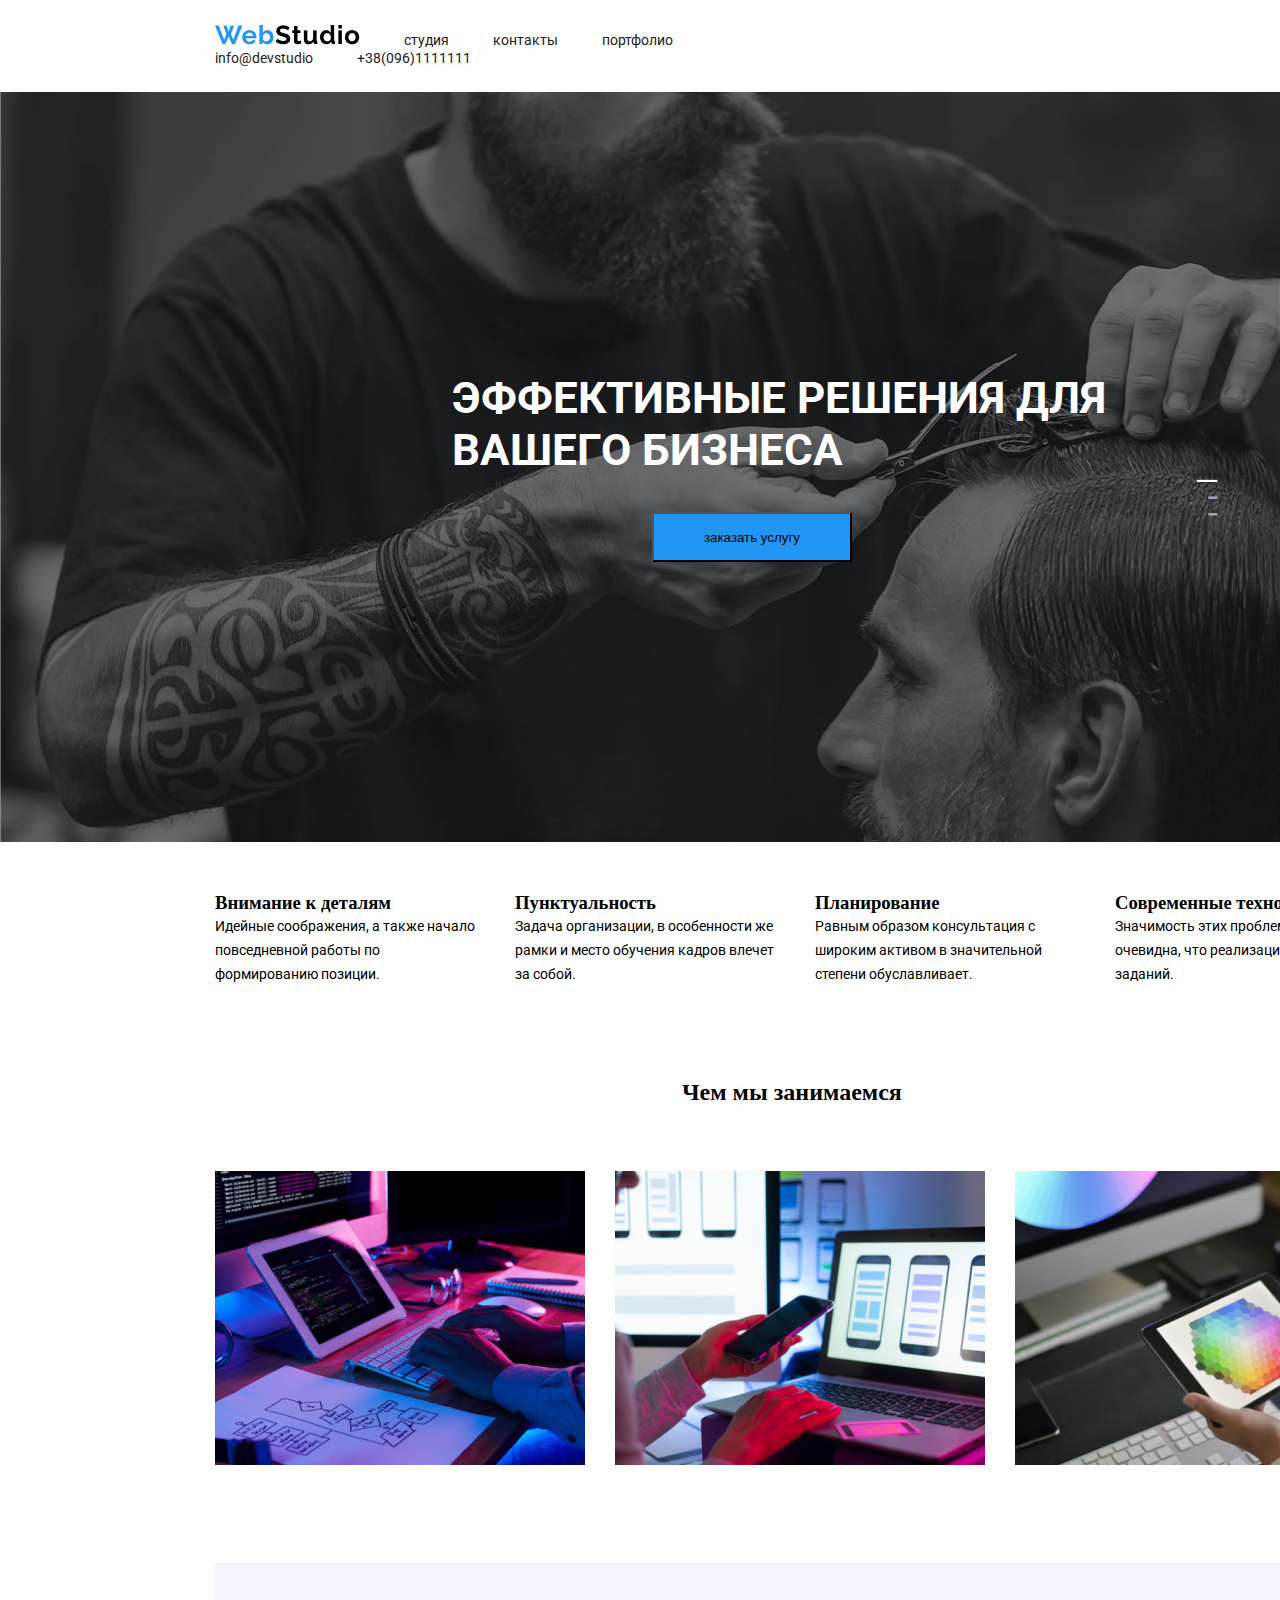
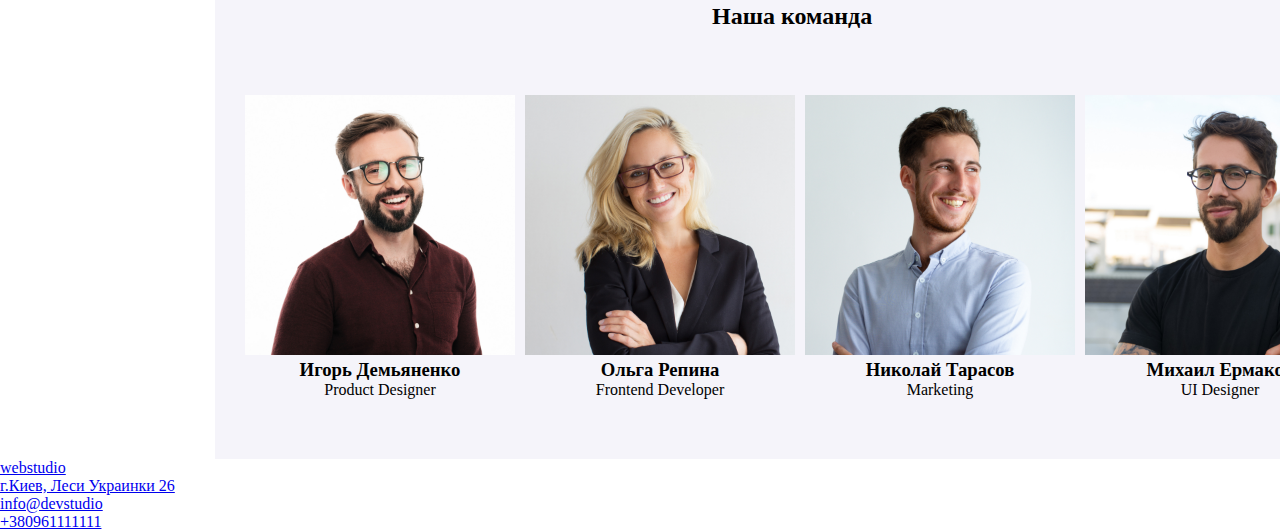
==== index.html @ cd509f90 "1" ====
<!DOCTYPE html>
<html lang="en">
<head>
    <meta charset="UTF-8">
    <meta http-equiv="X-UA-Compatible" content="IE=edge">
    <meta name="viewport" content="width=device-width, initial-scale=1.0">
    <link rel="preconnect" href="https://fonts.googleapis.com">
    <link rel="preconnect" href="https://fonts.gstatic.com" crossorigin>
    <link href="https://fonts.googleapis.com/css2?family=Roboto:wght@500&display=swap" rel="stylesheet">
    <link rel="stylesheet" href="./styles/css.css">
    <title>Homework</title>
</head>
<body>
    <header class="header">
        <nav class="navigation"></nav>
            <img class="logo" src="./images/WebStudio.png" alt="logo" width="145">
            
            <a href="#hero" class="navi-link">студия</a>
            <a href="#chem zanymaemsy" class="navi-link">контакты</a>
            <a href="#nasha comanda" class="navi-link">портфолио</a>
        </nav>
        <div class="contacts">
        <a href="mailto:info@devstudio" class="navi-link">info@devstudio</a>
        <a href="tel:+380961111111" class="navi-link">+38(096)1111111</a>
        </div>
    
    </header>
    <main>
        <section class="hero" id="hero">
            <div class="cont">
            <div class="hero-conteiner">
              <h1 class="title">ЭФфективные решения для вашего бизнеса</h1>
              <button type="button" class="button">заказать услугу</button>
            </div>
            </div>
        </section>
        <section section="osobennosti">
            <h2 title="osobennosti">    </h2>
         <div class="conteinerr">
                <ul class="list">
                    <li class="spis">
                        <h3 title="vnimanie">Внимание к деталям</h3>
                        <p class="text">Идейные соображения, а также начало повседневной работы по формированию позиции.</p>
                    </li>
                    <li>
                        <h3 title="vnimanie">Пунктуальность</h3>
                        <p class="text">Задача организации, в особенности же рамки и место обучения кадров влечет за собой.</p>
                    </li>
                    <li>
                        <h3 title="vnimanie">Планирование</h3>
                        <p class="text">Равным образом консультация с широким активом в значительной степени обуславливает.</p>
                    </li>
                    <li>
                        <h3 title="vnimanie">Современные технологии</h3>
                        <p class="text">Значимость этих проблем настолько очевидна, что реализация плановых заданий.</p>
                    </li>
                </ul>
         </div>
        </section>
        <section class="chem zanymaemsy" id="chem zanymaemsy">
            <div class="conteinerrr">
                <h2 class="zaglavie">Чем мы занимаемся</h2>
                <ul class="list">
                    <li class="spisfoto">
                
                        <img src="./images/1.png" alt="описние того что на фото" width="370" height="294">
                    </li>
                    <li class="spisfoto">
                
                        <img src="./images/2.png" alt="описние того что на фото" width="370" height="294">
                    </li>
                    <li class="spisfoto">
                
                        <img src="./images/3.png" alt="описние того что на фото" width="370" height="294">
                    </li>
                </ul>
            </div>
        </section>
        <section class="nasha comanda" id="nasha comanda">
          <div class="conteinerrrr">
               <div class="dopcon">
                    <h2 class="zaglavie">Наша команда</h2>
                    <ul class="list">
                        <li class="name">
                            <img src="./images/igor.jpg" alt="Лицо" width="270" height="260" />
                            <h3 class="fio">Игорь Демьяненко</h3>
                            <p class="fio">Product Designer</p>
                        </li>
                        <li class="name">
                            <img src="./images/ola.jpg" alt="Лицо" width="270" height="260" />
                            <h3 class="fio">Ольга Репина</h3>
                            <p class="fio">Frontend Developer</p>
                        </li>
                        <li class="name">
                            <img src="./images/nikolai.jpg" alt="Лицо" width="270" height="260" />
                            <h3 class="fio">Николай Тарасов</h3>
                            <p class="fio">Marketing</p>
                        </li>
                        <li class="name">
                            <img src="./images/mihail.jpg" alt="Лицо" width="270" height="260" />
                            <h3 class="fio">Михаил Ермаков</h3>
                            <p class="fio">UI Designer</p>
                        </li>
                    </ul>
               </div>
          </div>
        </section>
    </main>
        <footer class="footer">
           <a href="index.html">webstudio</a>
            <adress>
                <ul>
                    <li>
                        <a href="https://goo.gl/maps/3PV95evpAd6a5UV2A"target="_blank" rel="noopener nofollow">г.Киев, Леси Украинки 26</a>
                    </li>
                    <li>
                        <a href="mailto:info@devstudio">info@devstudio</a>
                    </li>
                    <li>
                        <a href="tel:+380961111111">+380961111111</a>
                    </li>
                </ul>
            </address>
           </footer>
        </footer>
</body>
</body>
</html>
---- styles/css.css ----
* {
    margin: 0;
    padding: 0;
}
.header {
    
    padding: 25px 215px 25px 215px;
    background-color: white;
}
.logo {
    padding: 10px 25px auto 25px;
    margin-right: 40px;
}
.hero{
    margin-bottom: 50px;
}
.navi-link{
    color: #212121;
    margin-right: 40px;
    text-decoration: none;
    font-size: 14px;
    font-family: 'Roboto', sans-serif;
}
.navi-link:hover {
    color: #2196F3;
}

.button {
    margin-left: 200px;
    position: center;
    width: 200px;
    height: 50px;
    left: 700px;
    top: 430px;
    background-color: #2196F3;
}
.cont {
    margin: auto;
}
.hero-conteiner {
    background-image: url(../images/Slider.png);
   
    padding: 280px 0 280px 452px;
    background-repeat: no-repeat;
    background-size:cover;
    
}

.title {
font-family: 'Roboto';
width: 696px;
height: 120px;
font-size: 44px;
color: #FFFFFF;
text-transform: uppercase;
margin-bottom: 20px;
}
 

.list{
    display: flex;
    list-style: none;
    margin-left:auto;
}
.conteinerr{
    width: 1170px;
    margin-left: 215px;
    margin-bottom: 90px;
}
.vnimanie{
        position: absolute;
        width: 270px;
        height: 16px;
        left: 215px;
        top: 774px;
    
        font-family: 'Roboto';
        font-style: normal;
        font-weight: 700;
        font-size: 14px;
        line-height: 16px;
        letter-spacing: 0.03em;
        text-transform: uppercase;
    
        color: #212121;
}
.text{
        margin-right: 30px;
        width: 270px;
        height: 75px;
        left: 215px;
        top: 800px;
    
        font-family: 'Roboto';
        font-style: normal;
        font-weight: 400;
        font-size: 14px;
        line-height: 24px;
    }

    .zaglavie{
        
        width: 376px;
        height: 42px;
        margin-bottom: 0px;
        padding: 0 397px 50px 397px;
        margin-left: 70px;
    }

    .conteinerrr{
        width: 1170px;
        
        margin-left: 215px;
        margin-bottom: 94px;
    }
    .spisfoto {
        margin-right: 30px;
    }
    .conteinerrrr {
        width: 1170px;
        margin-left: 215px;
        
        background-color: #F5F4FA; }

    .dopcon {
            padding: 40px 40px 60px 30px;
            
        }
   
 .name {
     margin-right: 10px;
     margin-left: 0px;
 }

    .fio {
        text-align: center;
    }
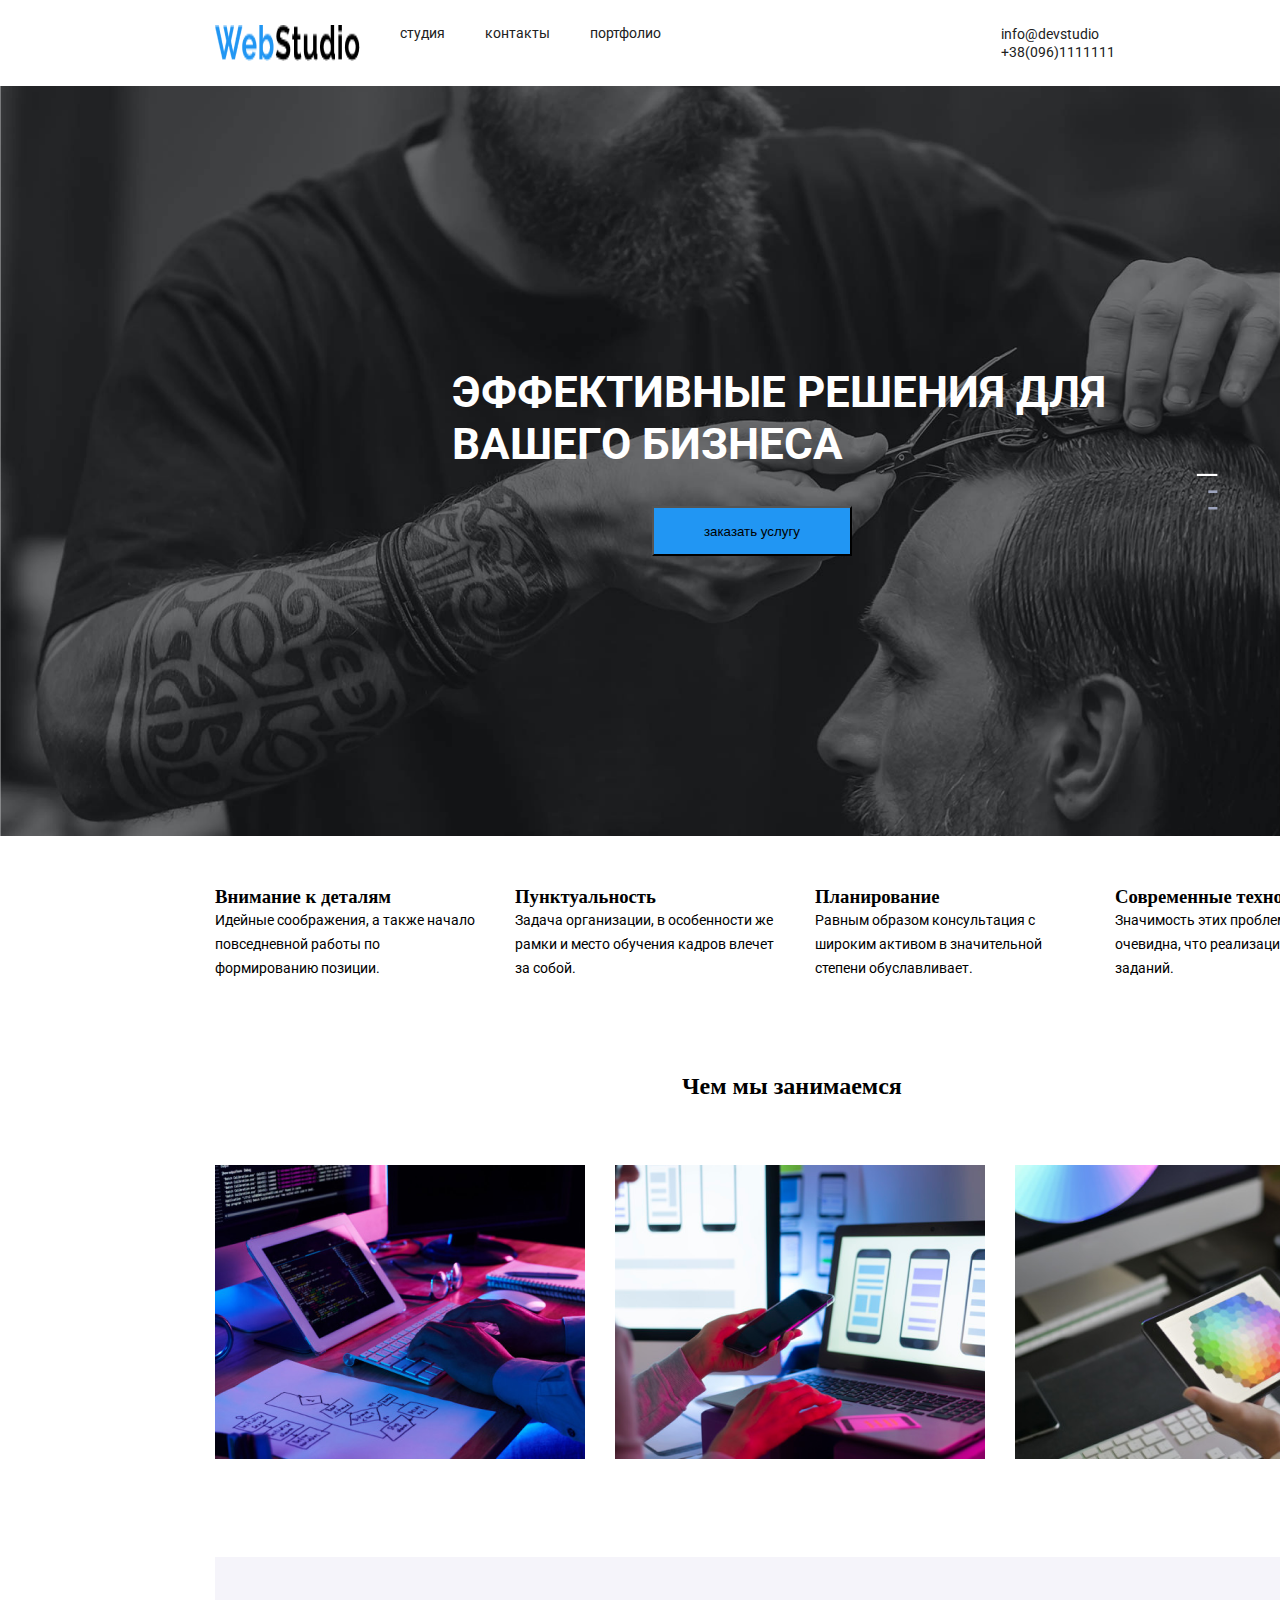
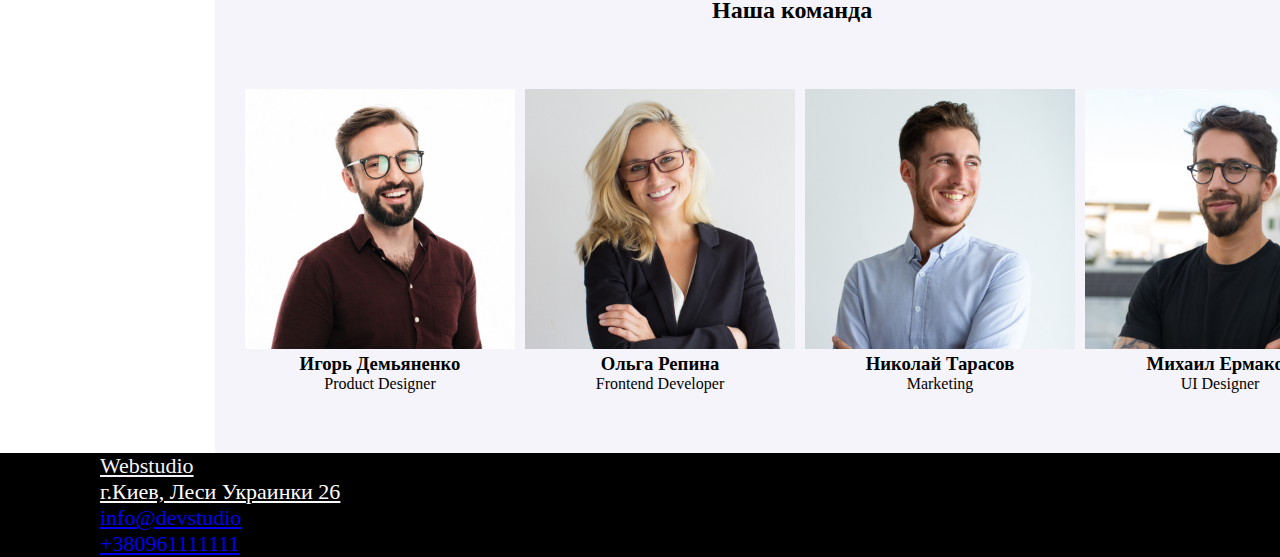
==== commit 8e8675b1: "1" ====
--- a/index.html
+++ b/index.html
@@ -107,16 +107,16 @@
         </section>
     </main>
         <footer class="footer">
-           <a href="index.html">webstudio</a>
-            <adress>
-                <ul>
-                    <li>
-                        <a href="https://goo.gl/maps/3PV95evpAd6a5UV2A"target="_blank" rel="noopener nofollow">г.Киев, Леси Украинки 26</a>
+           <a href="index.html" class="foot" >Webstudio</a>
+            <adress class="adre">
+                <ul class="ull">
+                    <li class="lii">
+                         <a href="https://goo.gl/maps/3PV95evpAd6a5UV2A"target="_blank" rel="noopener nofollow" class="footadress">г.Киев, Леси Украинки 26</a>
                     </li>
-                    <li>
+                    <li class="lii">
                         <a href="mailto:info@devstudio">info@devstudio</a>
                     </li>
-                    <li>
+                    <li class="lii">
                         <a href="tel:+380961111111">+380961111111</a>
                     </li>
                 </ul>
--- a/styles/css.css
+++ b/styles/css.css
@@ -3,14 +3,17 @@
     padding: 0;
 }
 .header {
-    
+    display: flex;
     padding: 25px 215px 25px 215px;
     background-color: white;
+    
 }
 .logo {
     padding: 10px 25px auto 25px;
     margin-right: 40px;
 }
+
+
 .hero{
     margin-bottom: 50px;
 }
@@ -23,6 +26,10 @@
 }
 .navi-link:hover {
     color: #2196F3;
+}
+
+.contacts {
+    margin-left: 300px;
 }
 
 .button {
@@ -79,7 +86,7 @@
         font-weight: 700;
         font-size: 14px;
         line-height: 16px;
-        letter-spacing: 0.03em;
+        
         text-transform: uppercase;
     
         color: #212121;
@@ -135,3 +142,24 @@
     .fio {
         text-align: center;
     }
+
+    .footer {
+        background-color:black;
+        font-size: 22px;
+        
+    }
+
+  .footadress {
+      color: #FFFFFF;
+  }
+  
+  
+  .foot {
+      
+      margin-left: 100px;
+    color: #F5F4FA;
+  }
+  .ull {
+    
+      margin-left: 100px;
+  }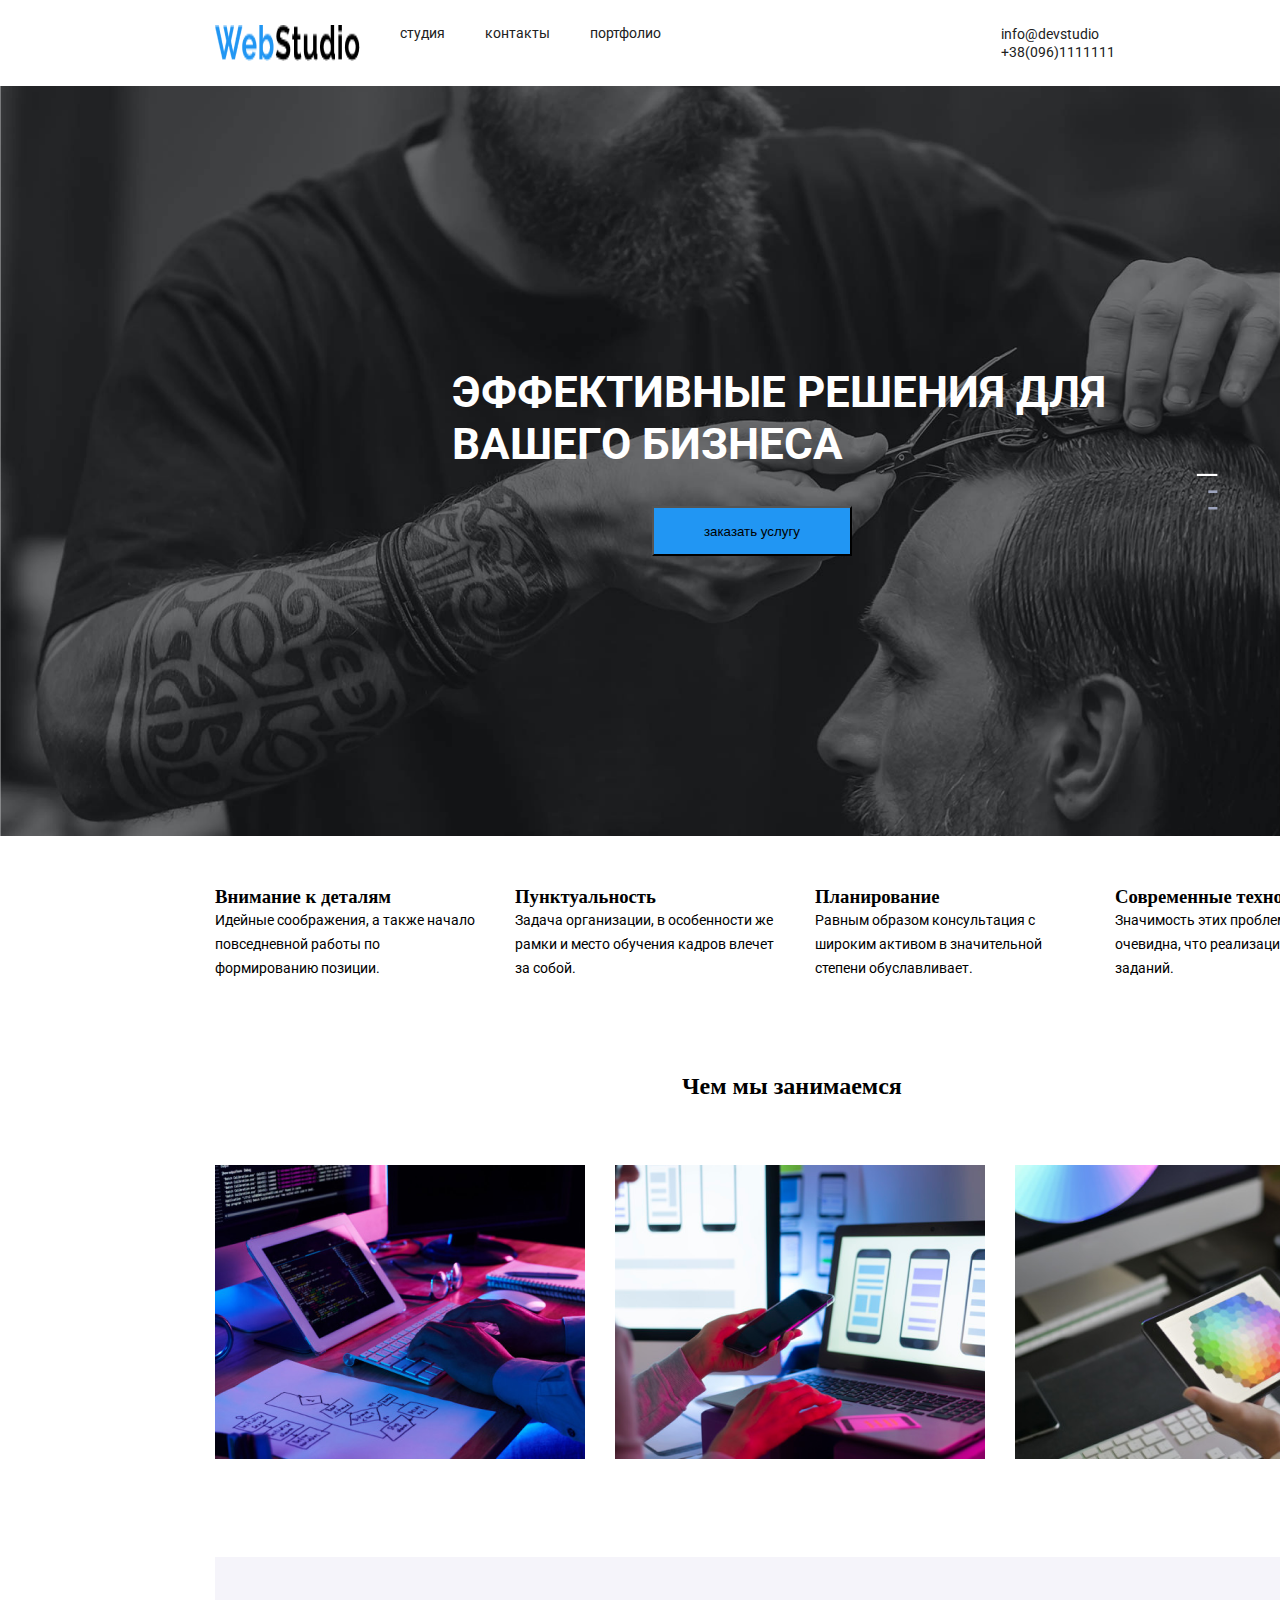
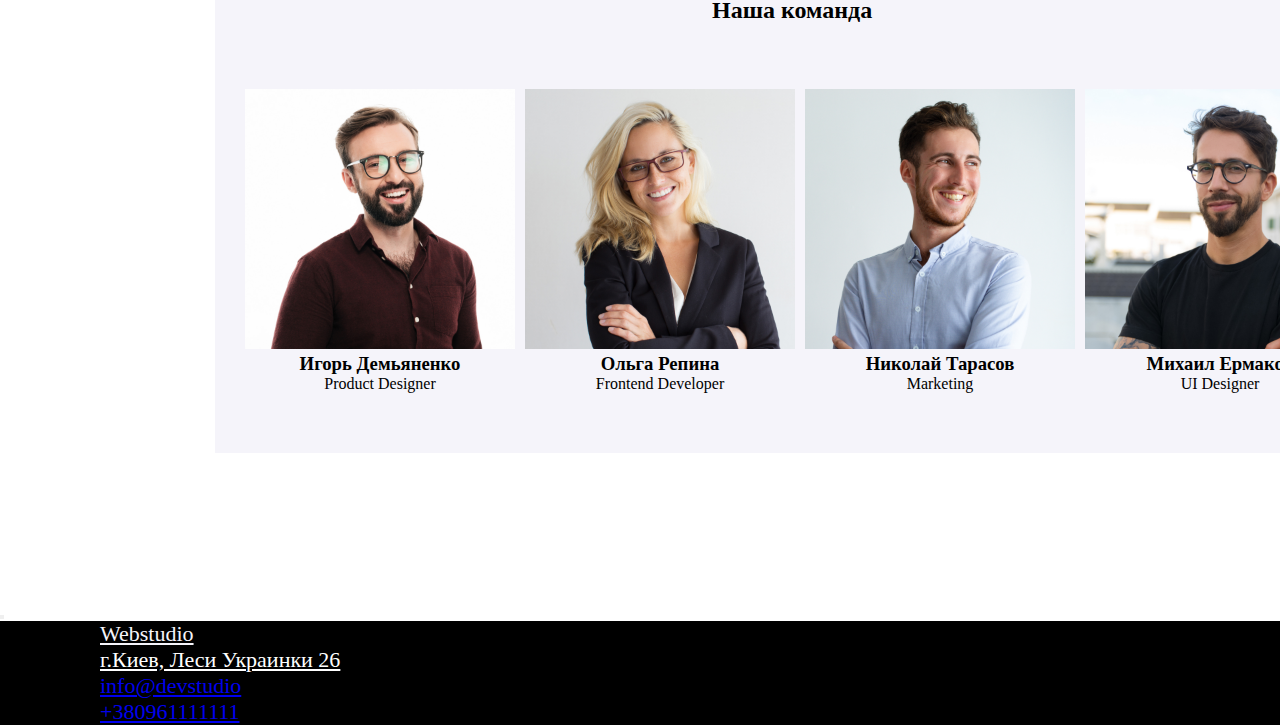
==== commit 5eb603f9: "1" ====
--- a/index.html
+++ b/index.html
@@ -105,6 +105,21 @@
                </div>
           </div>
         </section>
+        <section class="description">
+            <div class="conteiner">
+                <div class="img-conteiner">
+                    <div class="img"></div>
+                    <div class="img"></div>
+                </div>
+                <div class="content">
+                    <h3 class="sub-title"></h3>
+                        <h2 class="section-title"></h2>
+                        <p class="text"></p>
+                        <p class="text"></p>
+                        <button class="action"></button>
+                    </div>
+            </div>
+        </section>
     </main>
         <footer class="footer">
            <a href="index.html" class="foot" >Webstudio</a>
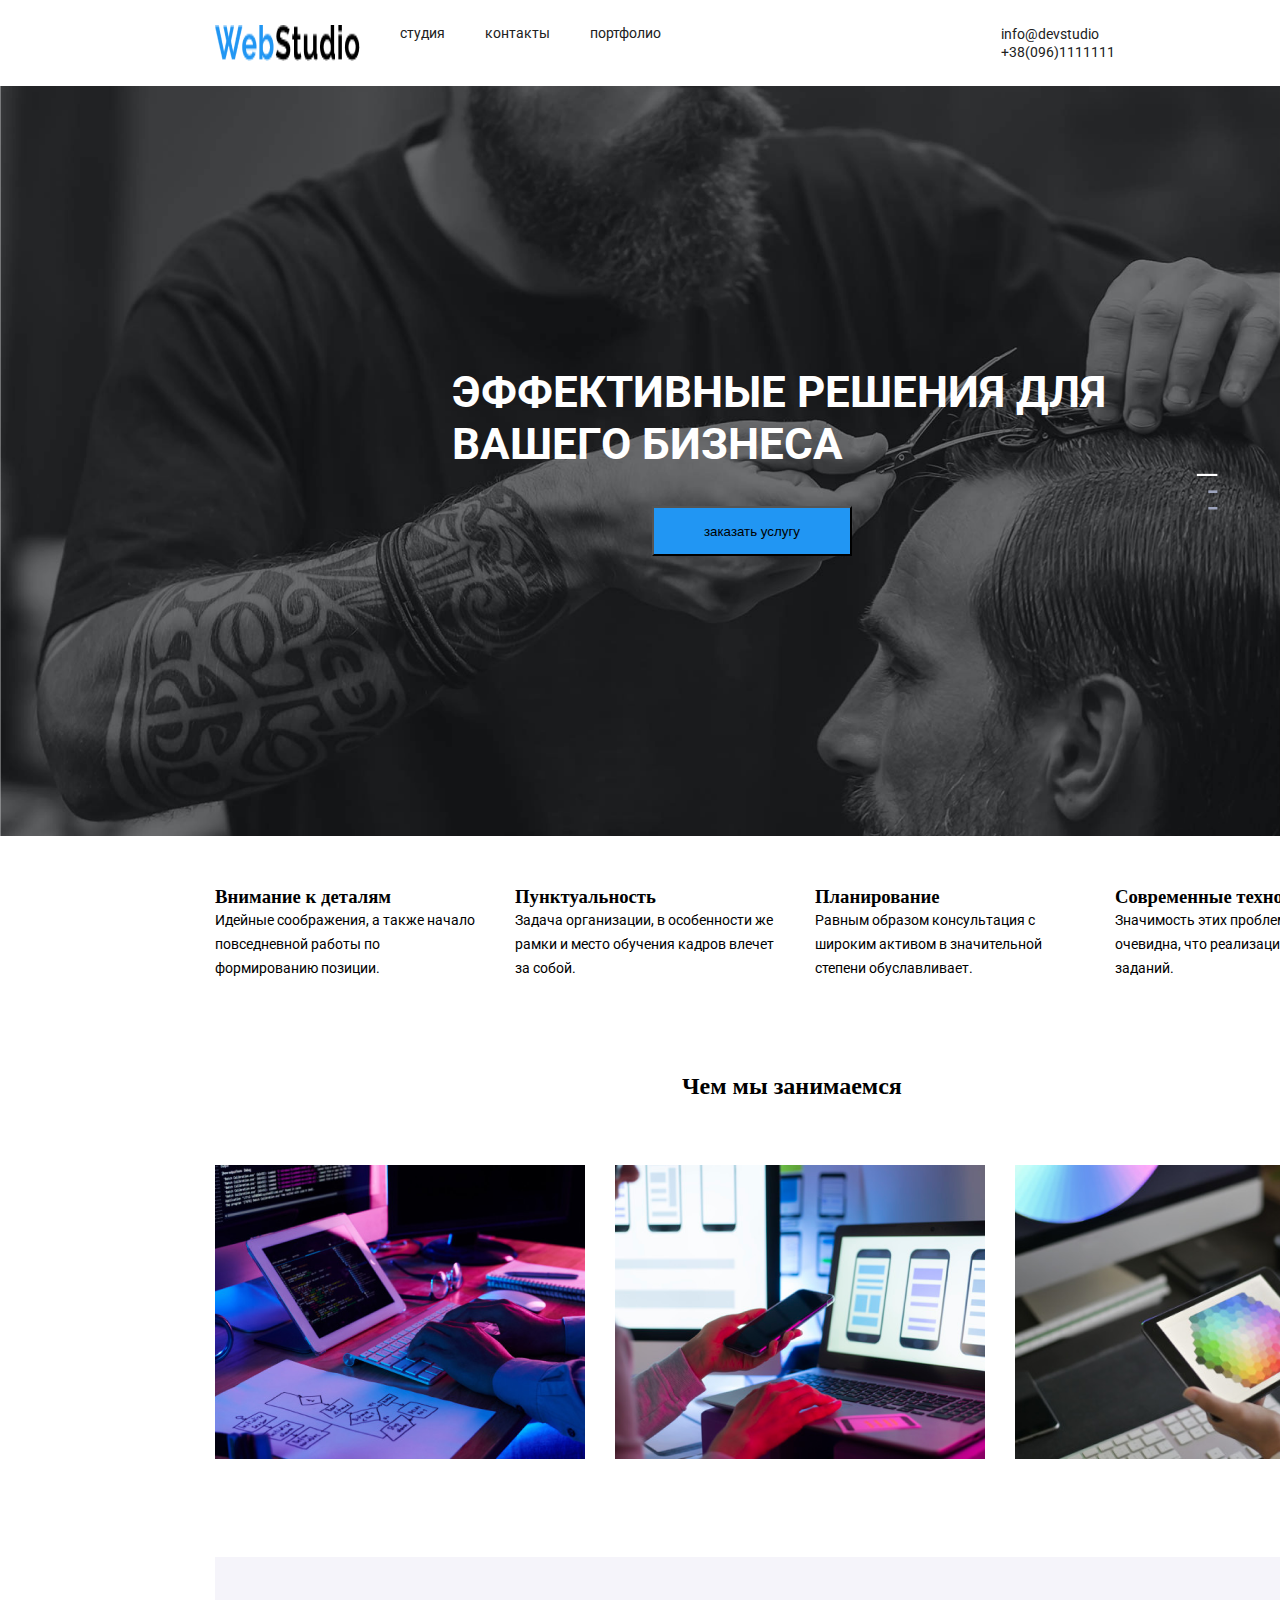
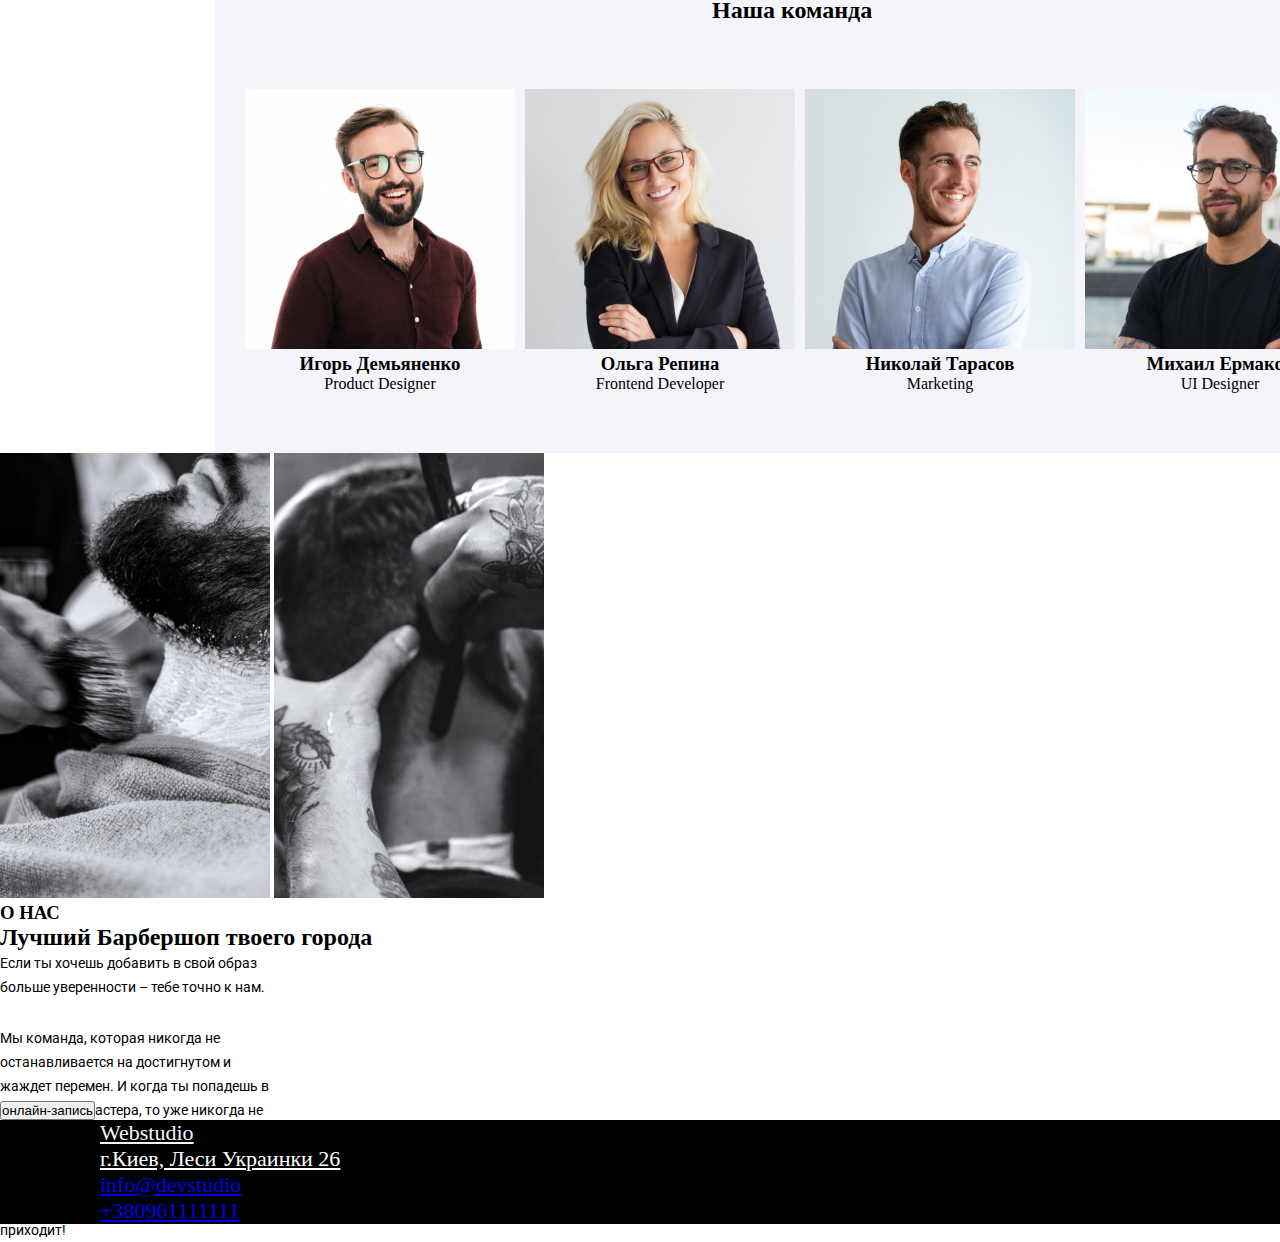
==== commit 219f0836: "1" ====
--- a/index.html
+++ b/index.html
@@ -108,15 +108,19 @@
         <section class="description">
             <div class="conteiner">
                 <div class="img-conteiner">
-                    <div class="img"></div>
-                    <div class="img"></div>
+                    <img src="./images/boroda.png" alt="boroda">
+                    <img src="./images/volos.png" alt="volos">
                 </div>
                 <div class="content">
-                    <h3 class="sub-title"></h3>
-                        <h2 class="section-title"></h2>
-                        <p class="text"></p>
-                        <p class="text"></p>
-                        <button class="action"></button>
+                    <h3 class="sub-title">О НАС</h3>
+                        <h2 class="section-title">Лучший Барбершоп
+                        твоего города</h2>
+                        <p class="text">Если ты хочешь добавить в свой образ больше уверенности – тебе точно к нам.</p>
+                        <p class="text">Мы команда, которая никогда не останавливается на достигнутом
+                        и жаждет перемен. И когда ты попадешь в руки нашего мастера,
+                        то уже никогда не сможешь быть прежним. Мы команда, которая всегда с клиентами "на одной волне". Поэтому, мы всегда
+                        готовы усовершенствовать каждого, кто к нам приходит!</p>
+                        <button class="action">онлайн-запись</button>
                     </div>
             </div>
         </section>
--- a/styles/css.css
+++ b/styles/css.css
@@ -1,3 +1,4 @@
+
 * {
     margin: 0;
     padding: 0;
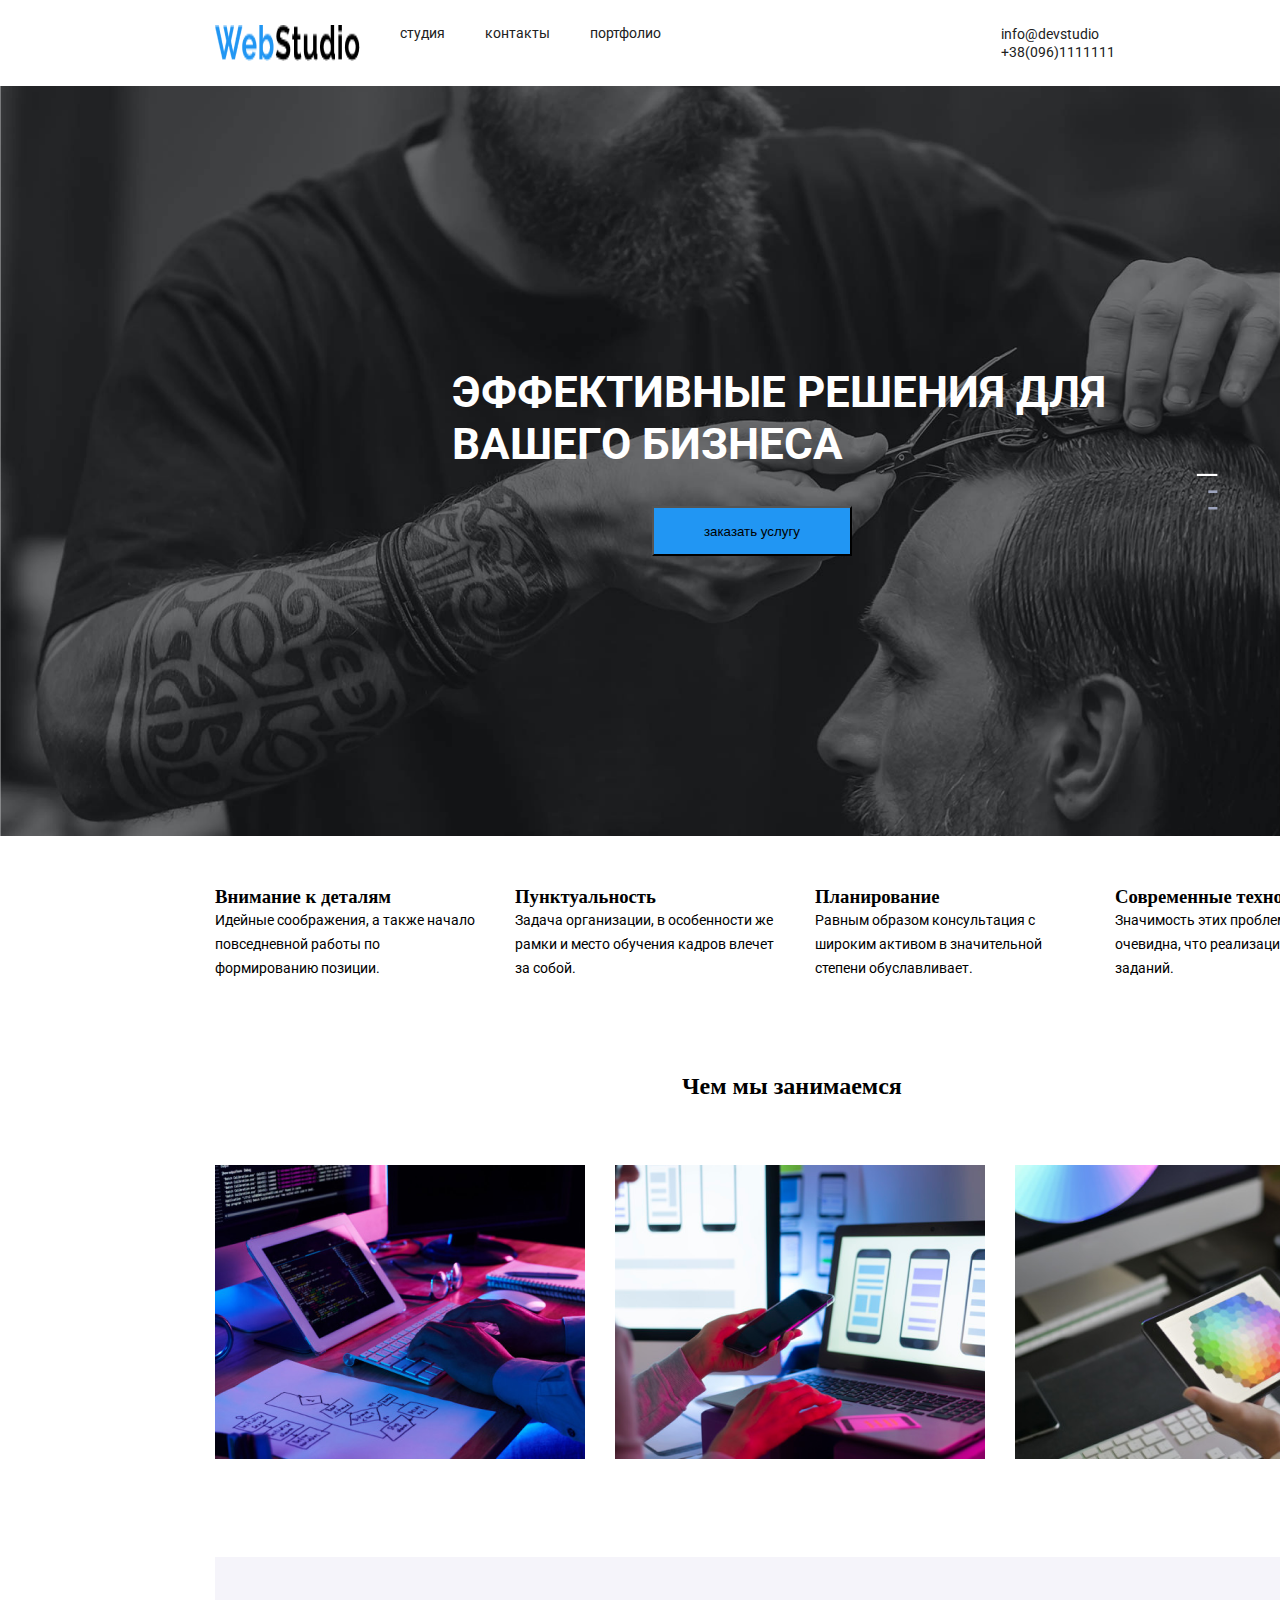
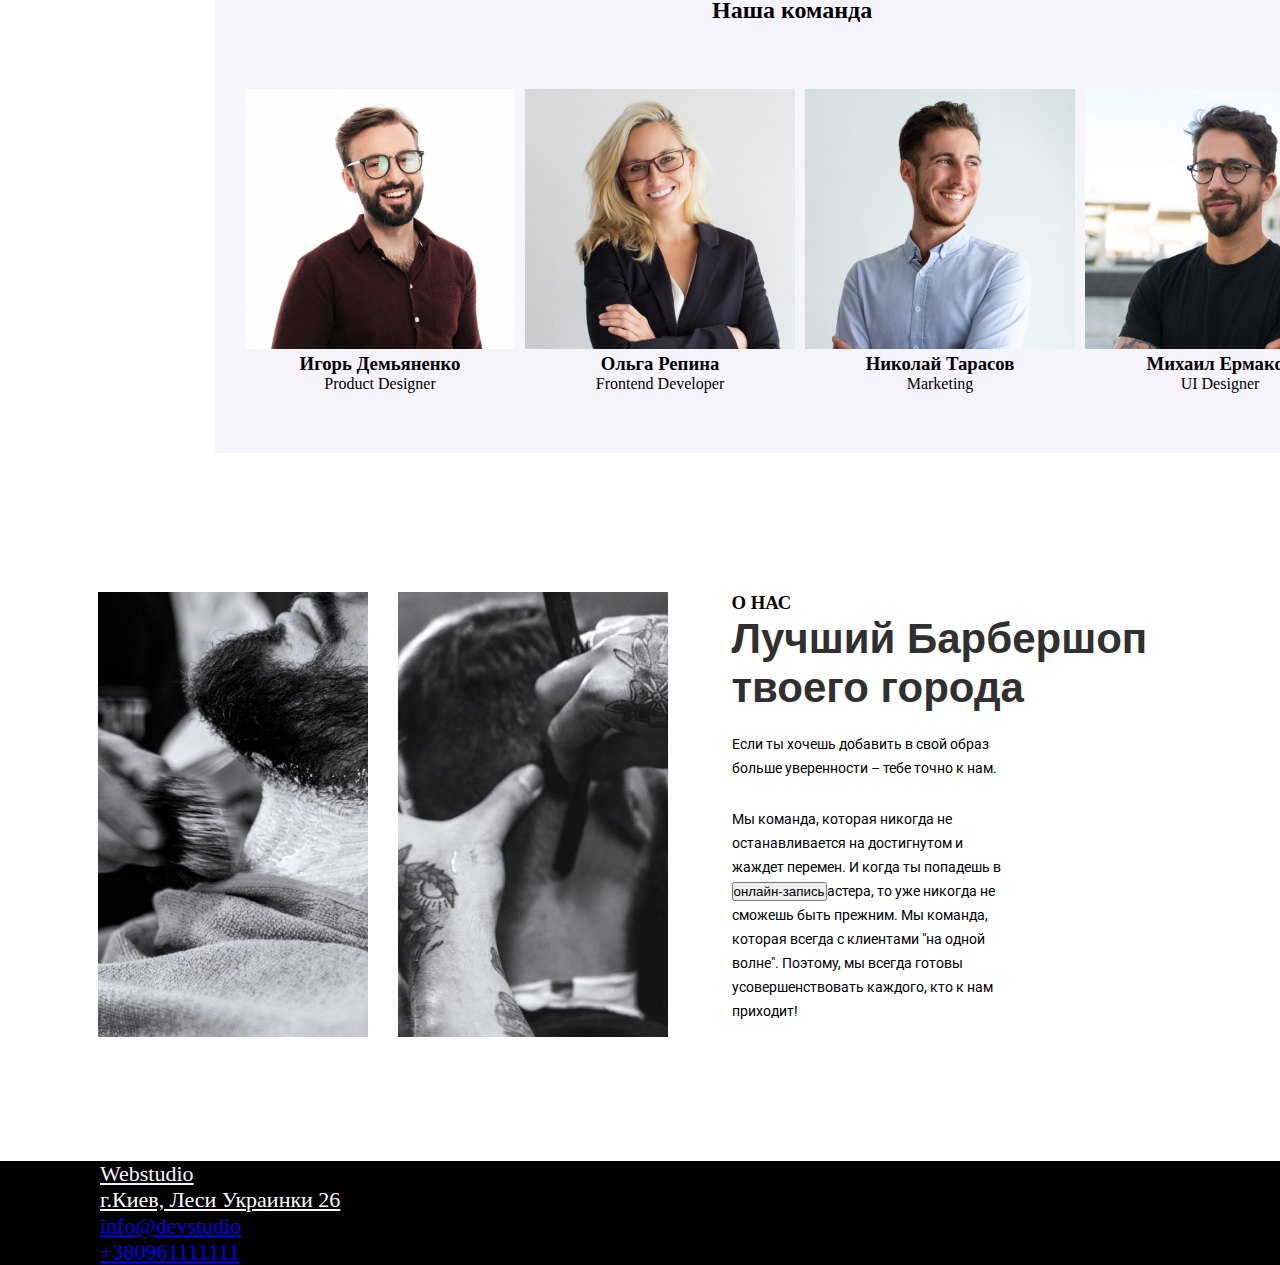
==== commit e53d33cf: "1" ====
--- a/index.html
+++ b/index.html
@@ -108,11 +108,11 @@
         <section class="description">
             <div class="conteiner">
                 <div class="img-conteiner">
-                    <img src="./images/boroda.png" alt="boroda">
+                    <img src="./images/boroda.png" alt="boroda" class="discription-img">
                     <img src="./images/volos.png" alt="volos">
                 </div>
                 <div class="content">
-                    <h3 class="sub-title">О НАС</h3>
+                        <h3 class="sub-title">О НАС</h3>
                         <h2 class="section-title">Лучший Барбершоп
                         твоего города</h2>
                         <p class="text">Если ты хочешь добавить в свой образ больше уверенности – тебе точно к нам.</p>
--- a/styles/css.css
+++ b/styles/css.css
@@ -163,4 +163,32 @@
   .ull {
     
       margin-left: 100px;
-  }+  }
+
+  .description {
+      padding: 139px 0 120px 55px;
+  }
+  .conteiner {
+      display: flex;
+      width: 1140px;
+      margin: 0 auto;
+  }
+  .discription-img {
+      margin-right: 26px;
+}
+
+.section-title {
+        font-family: 'Raleway', sans-serif;
+        font-weight: 700;
+        font-size: 42px;
+        line-height: 49px;
+        color: #303030;
+        margin-bottom: 20px;
+}
+.img-conteiner {
+    width: 570px;
+    margin-right: 64px;
+}
+.content {
+    width: 500px;
+}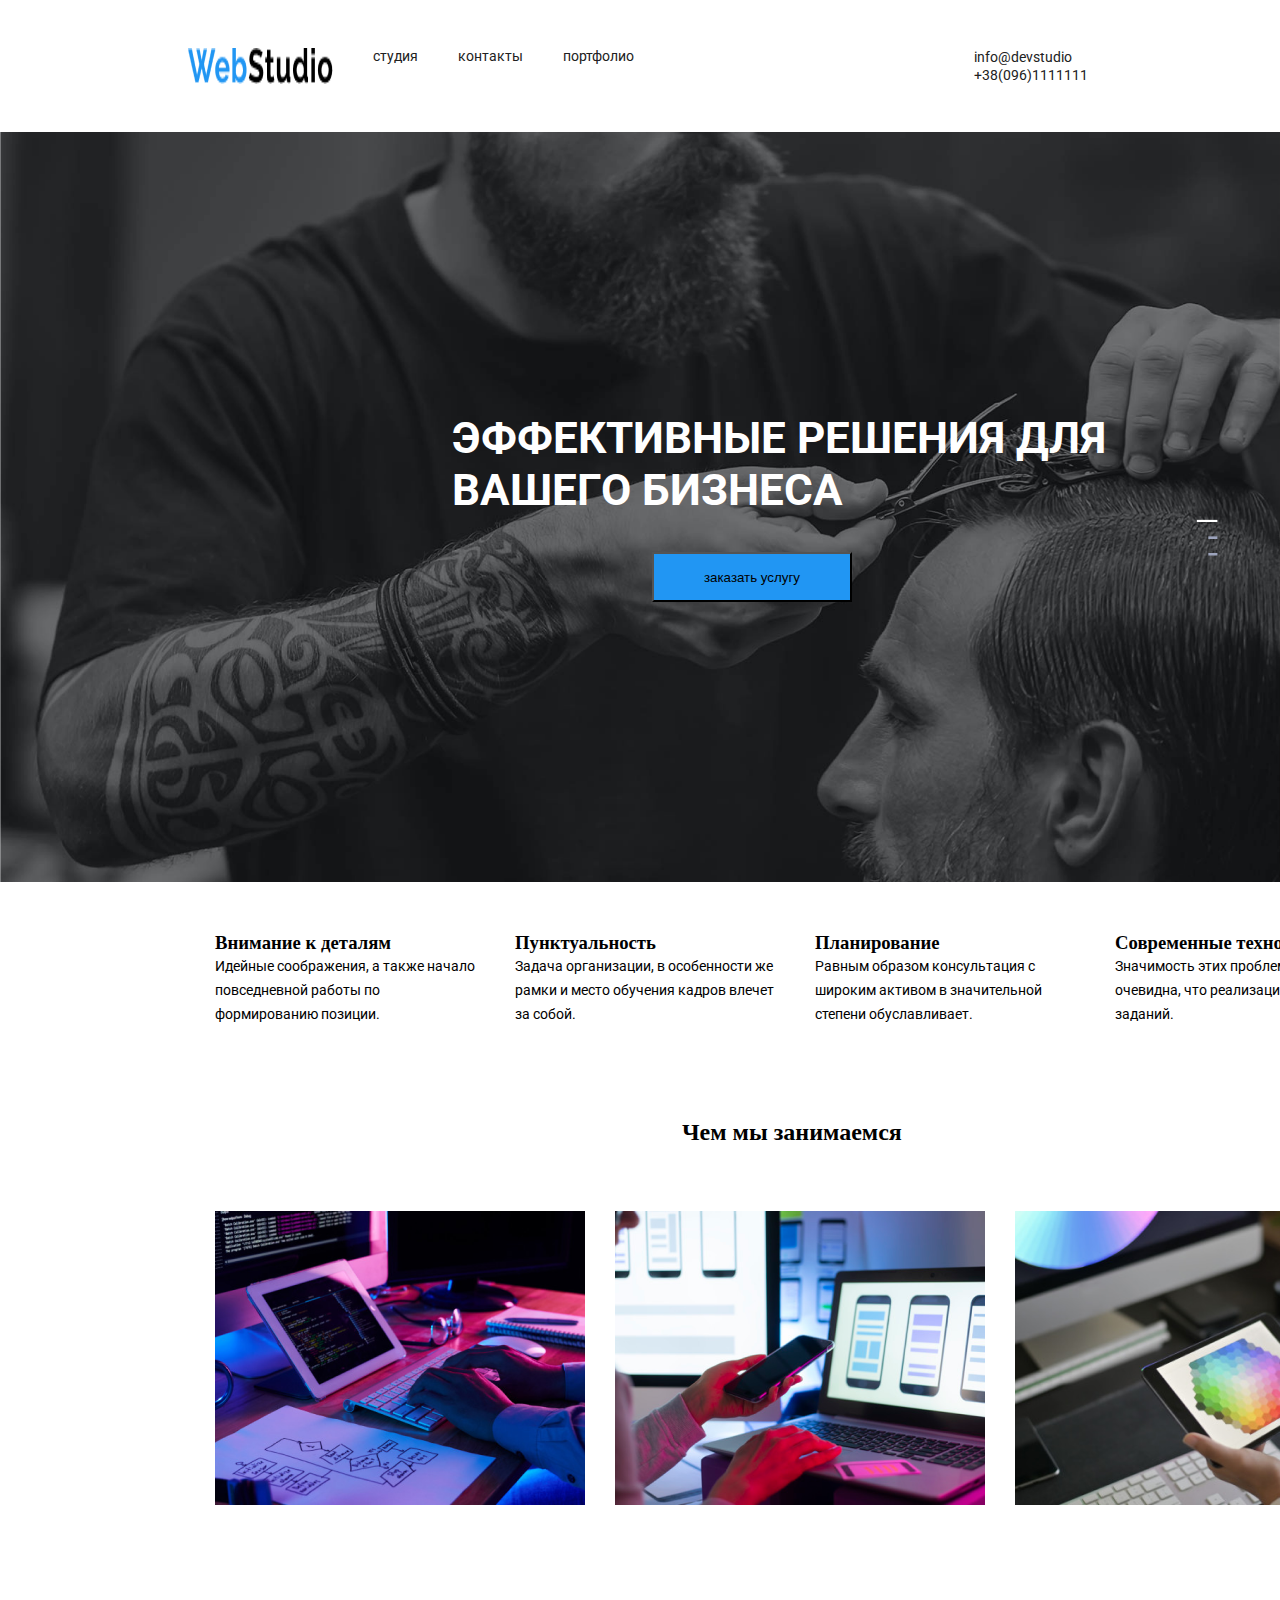
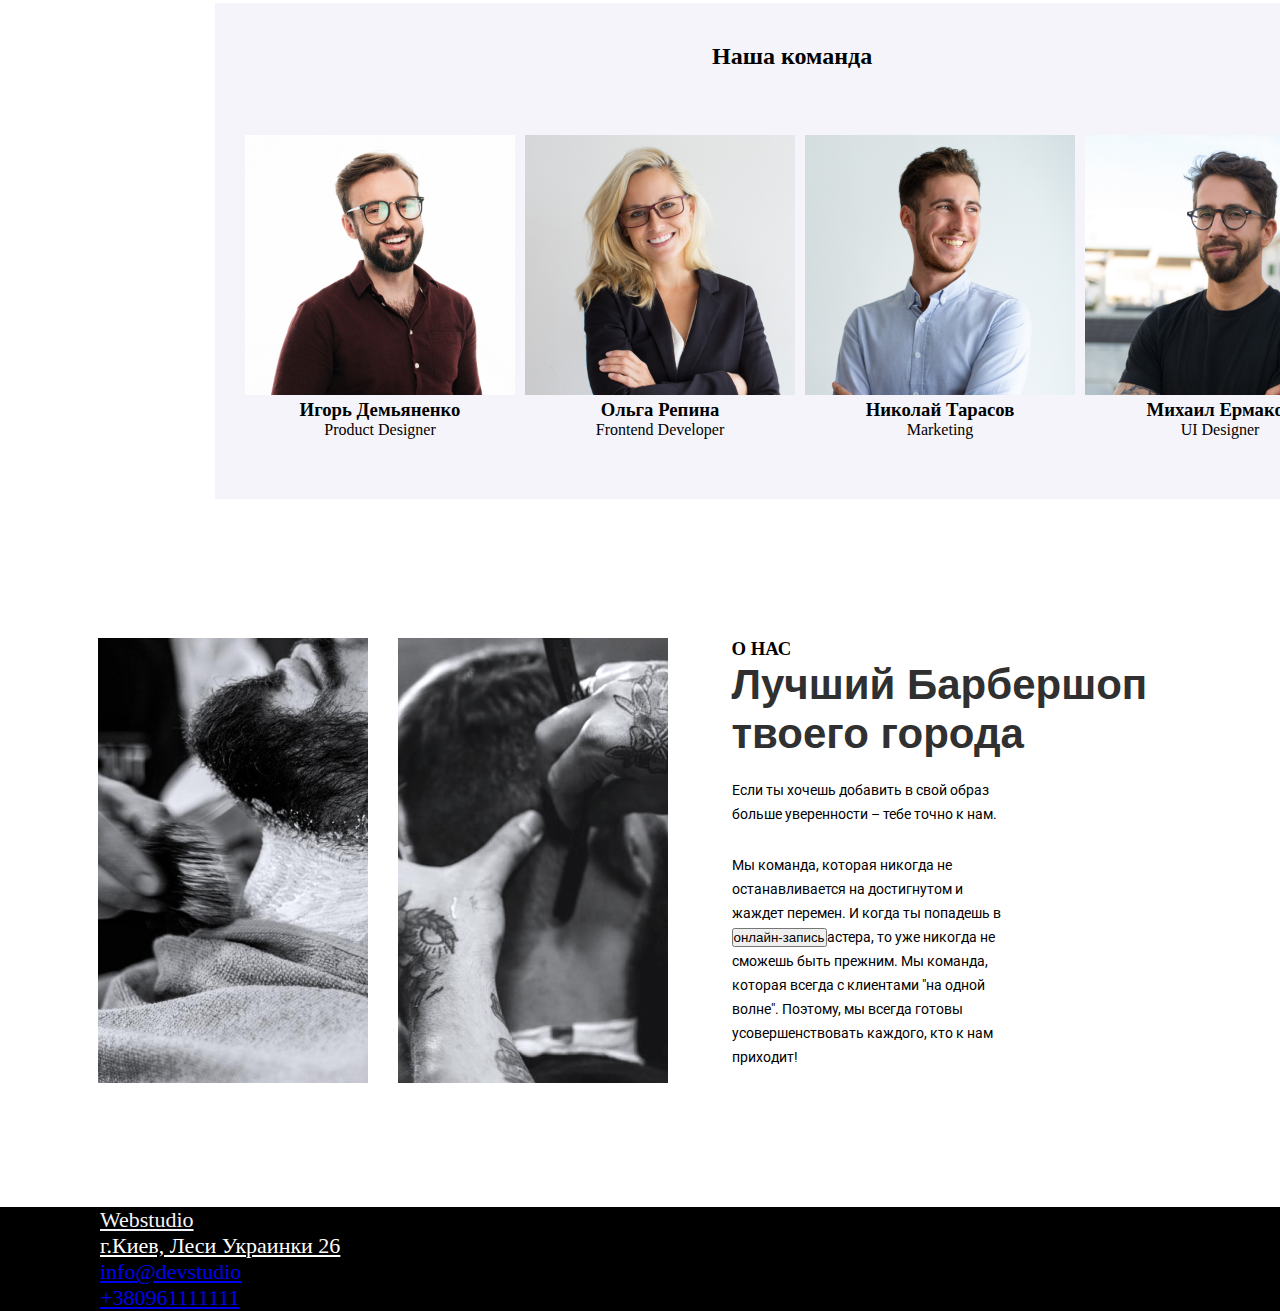
==== commit aeafed20: "1" ====
--- a/index.html
+++ b/index.html
@@ -121,7 +121,7 @@
                         то уже никогда не сможешь быть прежним. Мы команда, которая всегда с клиентами "на одной волне". Поэтому, мы всегда
                         готовы усовершенствовать каждого, кто к нам приходит!</p>
                         <button class="action">онлайн-запись</button>
-                    </div>
+                </div>
             </div>
         </section>
     </main>
--- a/styles/css.css
+++ b/styles/css.css
@@ -5,8 +5,8 @@
 }
 .header {
     display: flex;
-    padding: 25px 215px 25px 215px;
-    background-color: white;
+    padding: 48px 62px 48px 188px;
+    background-color: #FFFFFF;
     
 }
 .logo {
@@ -191,4 +191,22 @@
 }
 .content {
     width: 500px;
+}
+
+
+.log {
+    width: 500px;
+    background-color: red;
+}
+.tex {
+    margin-left: 200px;
+    width: 500px;
+    background-color: #2196F3;
+}
+
+
+.conteiner-con {
+    display: flex;
+    padding: 48px 62px 48px 188px;
+    background-color:bisque;
 }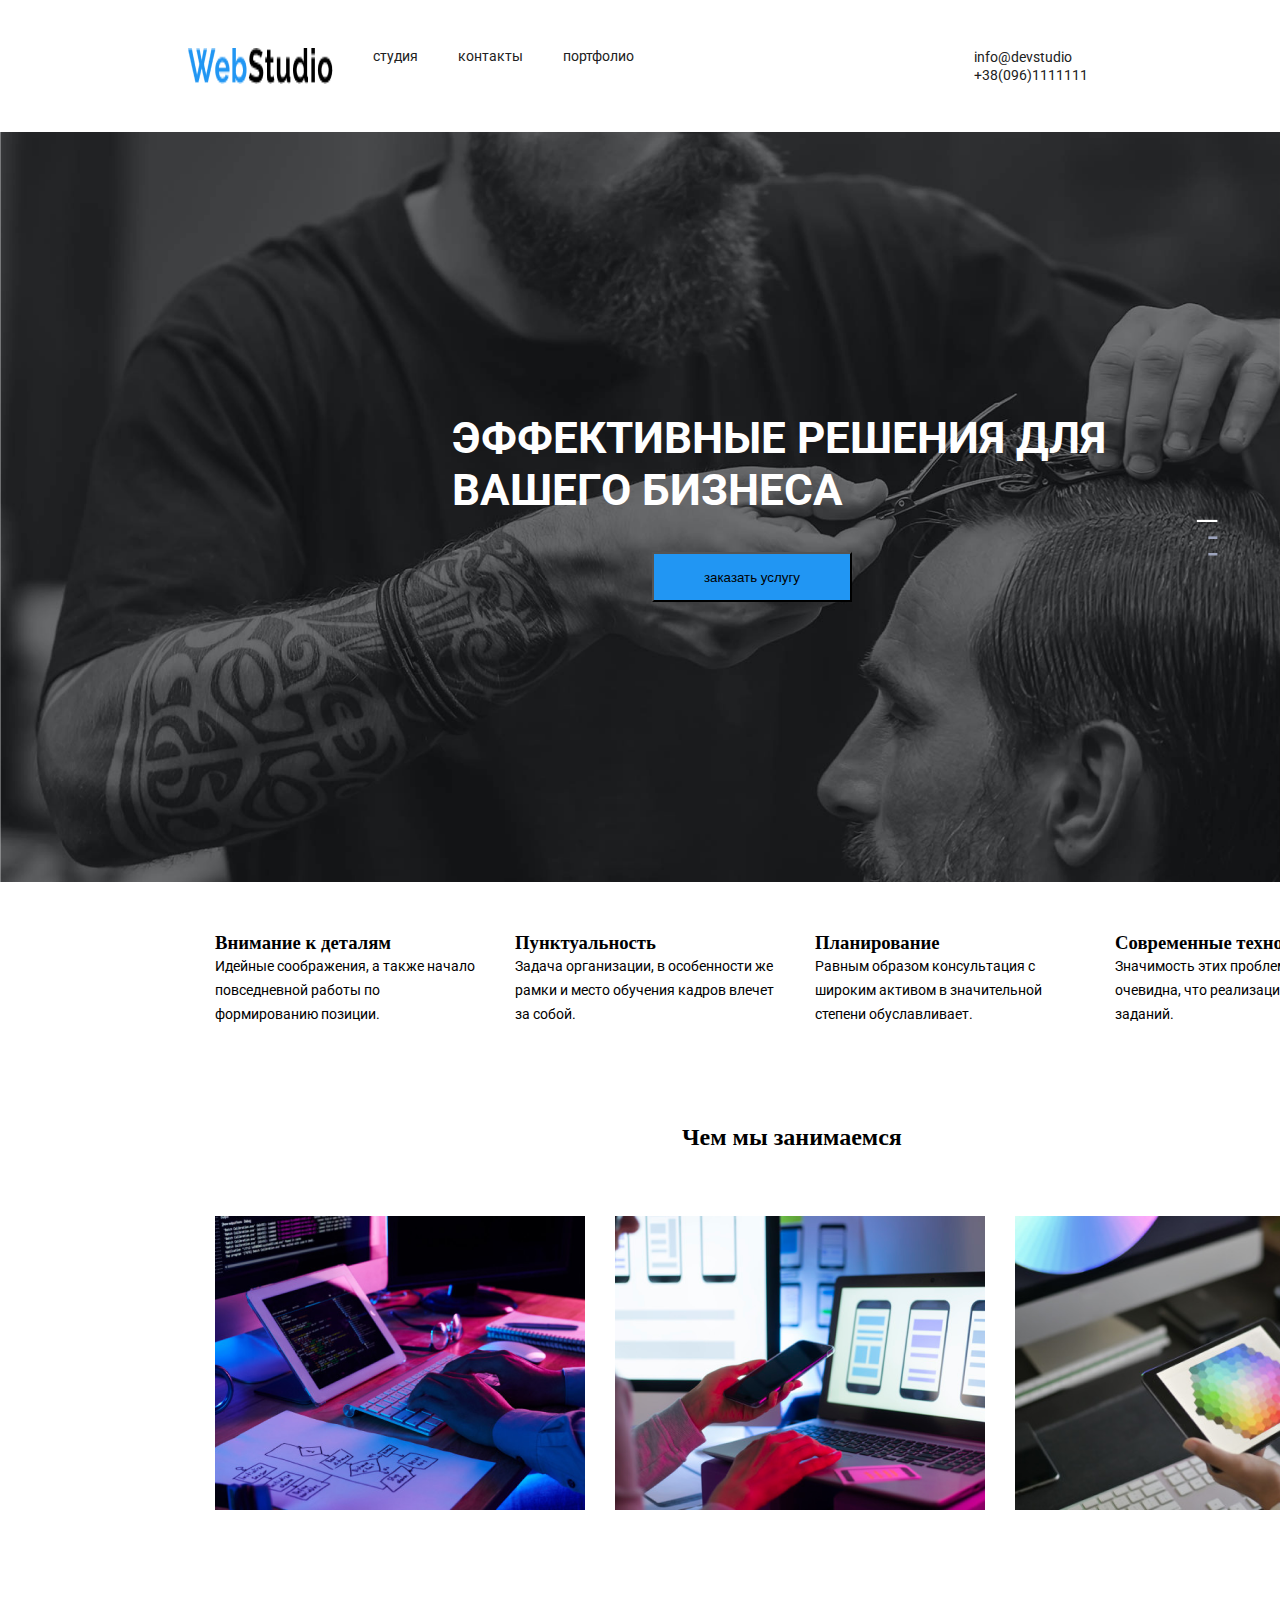
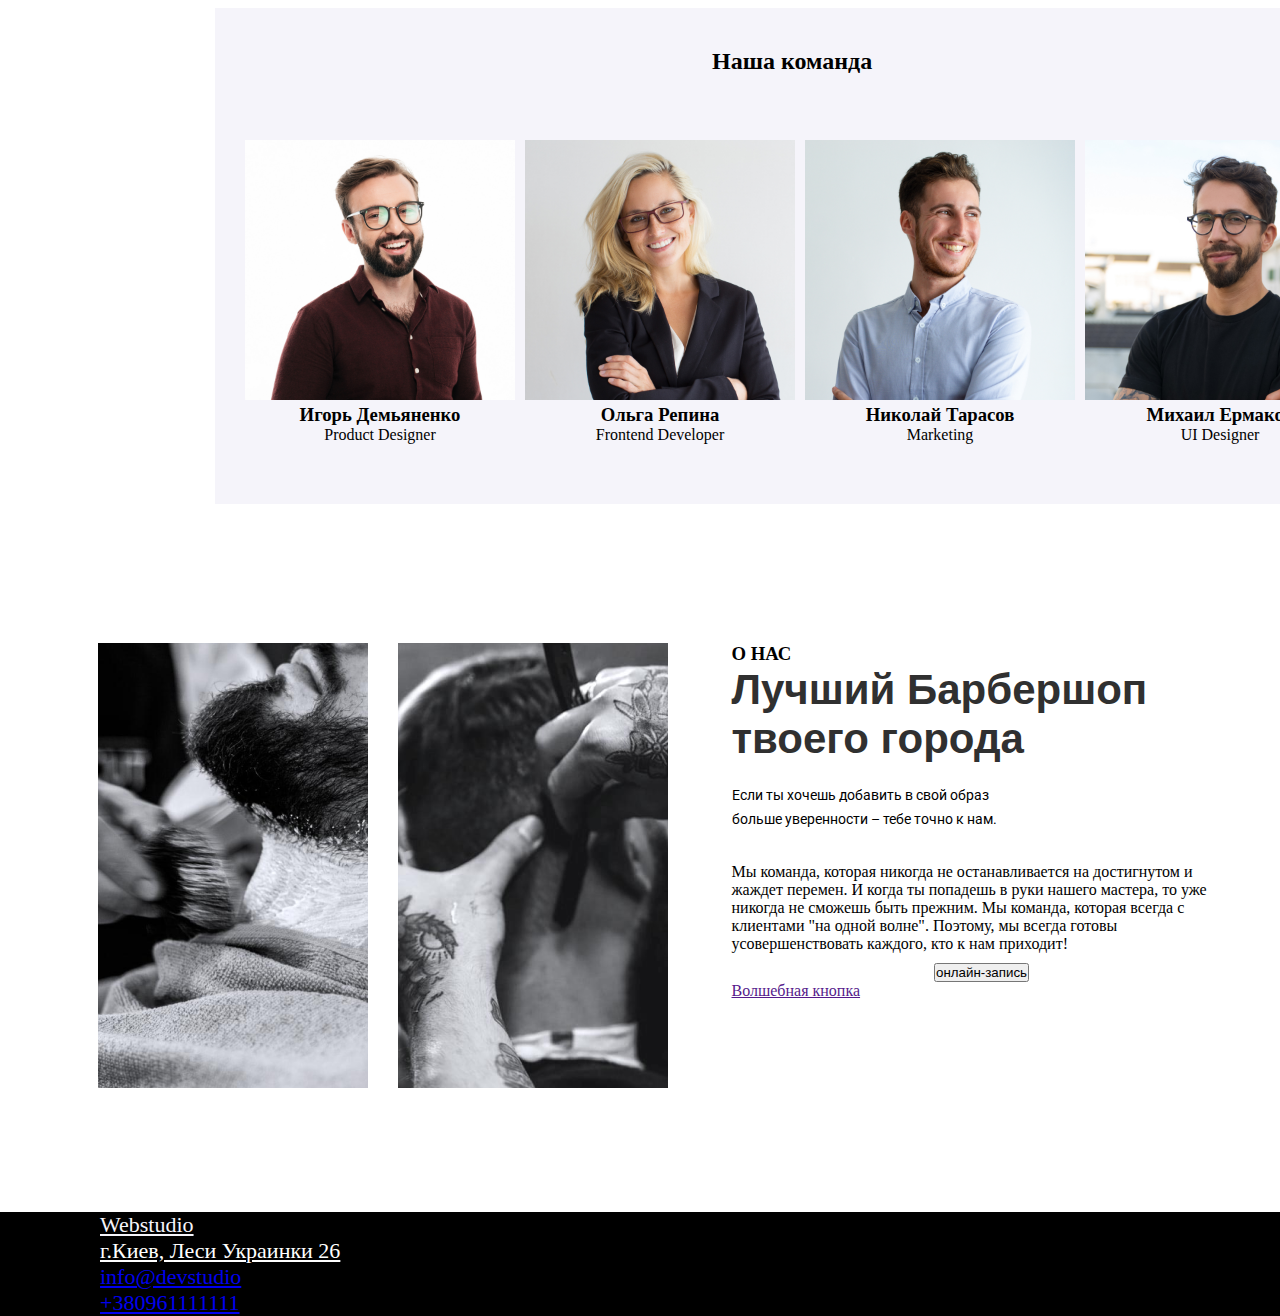
==== commit 0c1a8676: "1" ====
--- a/index.html
+++ b/index.html
@@ -115,13 +115,17 @@
                         <h3 class="sub-title">О НАС</h3>
                         <h2 class="section-title">Лучший Барбершоп
                         твоего города</h2>
-                        <p class="text">Если ты хочешь добавить в свой образ больше уверенности – тебе точно к нам.</p>
-                        <p class="text">Мы команда, которая никогда не останавливается на достигнутом
-                        и жаждет перемен. И когда ты попадешь в руки нашего мастера,
-                        то уже никогда не сможешь быть прежним. Мы команда, которая всегда с клиентами "на одной волне". Поэтому, мы всегда
-                        готовы усовершенствовать каждого, кто к нам приходит!</p>
-                        <button class="action">онлайн-запись</button>
+                        <p class="text" >Если ты хочешь добавить в свой образ больше уверенности – тебе точно к нам.</p>
+                        <p class="te" >Мы команда, которая никогда не останавливается на достигнутом
+                                и жаждет перемен. И когда ты попадешь в руки нашего мастера,
+                                то уже никогда не сможешь быть прежним. Мы команда, которая всегда с клиентами "на одной волне". Поэтому, мы всегда
+                                готовы усовершенствовать каждого, кто к нам приходит!</p>
+                                <div class="actions">
+                                   <button class="action">онлайн-запись</button>
+                                </div>
+                        <a href="">Волшебная кнопка</a>
                 </div>
+                
             </div>
         </section>
     </main>
--- a/styles/css.css
+++ b/styles/css.css
@@ -209,4 +209,13 @@
     display: flex;
     padding: 48px 62px 48px 188px;
     background-color:bisque;
+}
+.text {
+    margin-bottom: 5px;
+}
+.te {
+    margin-bottom: 10px;
+}
+.actions {
+    text-align: center;
 }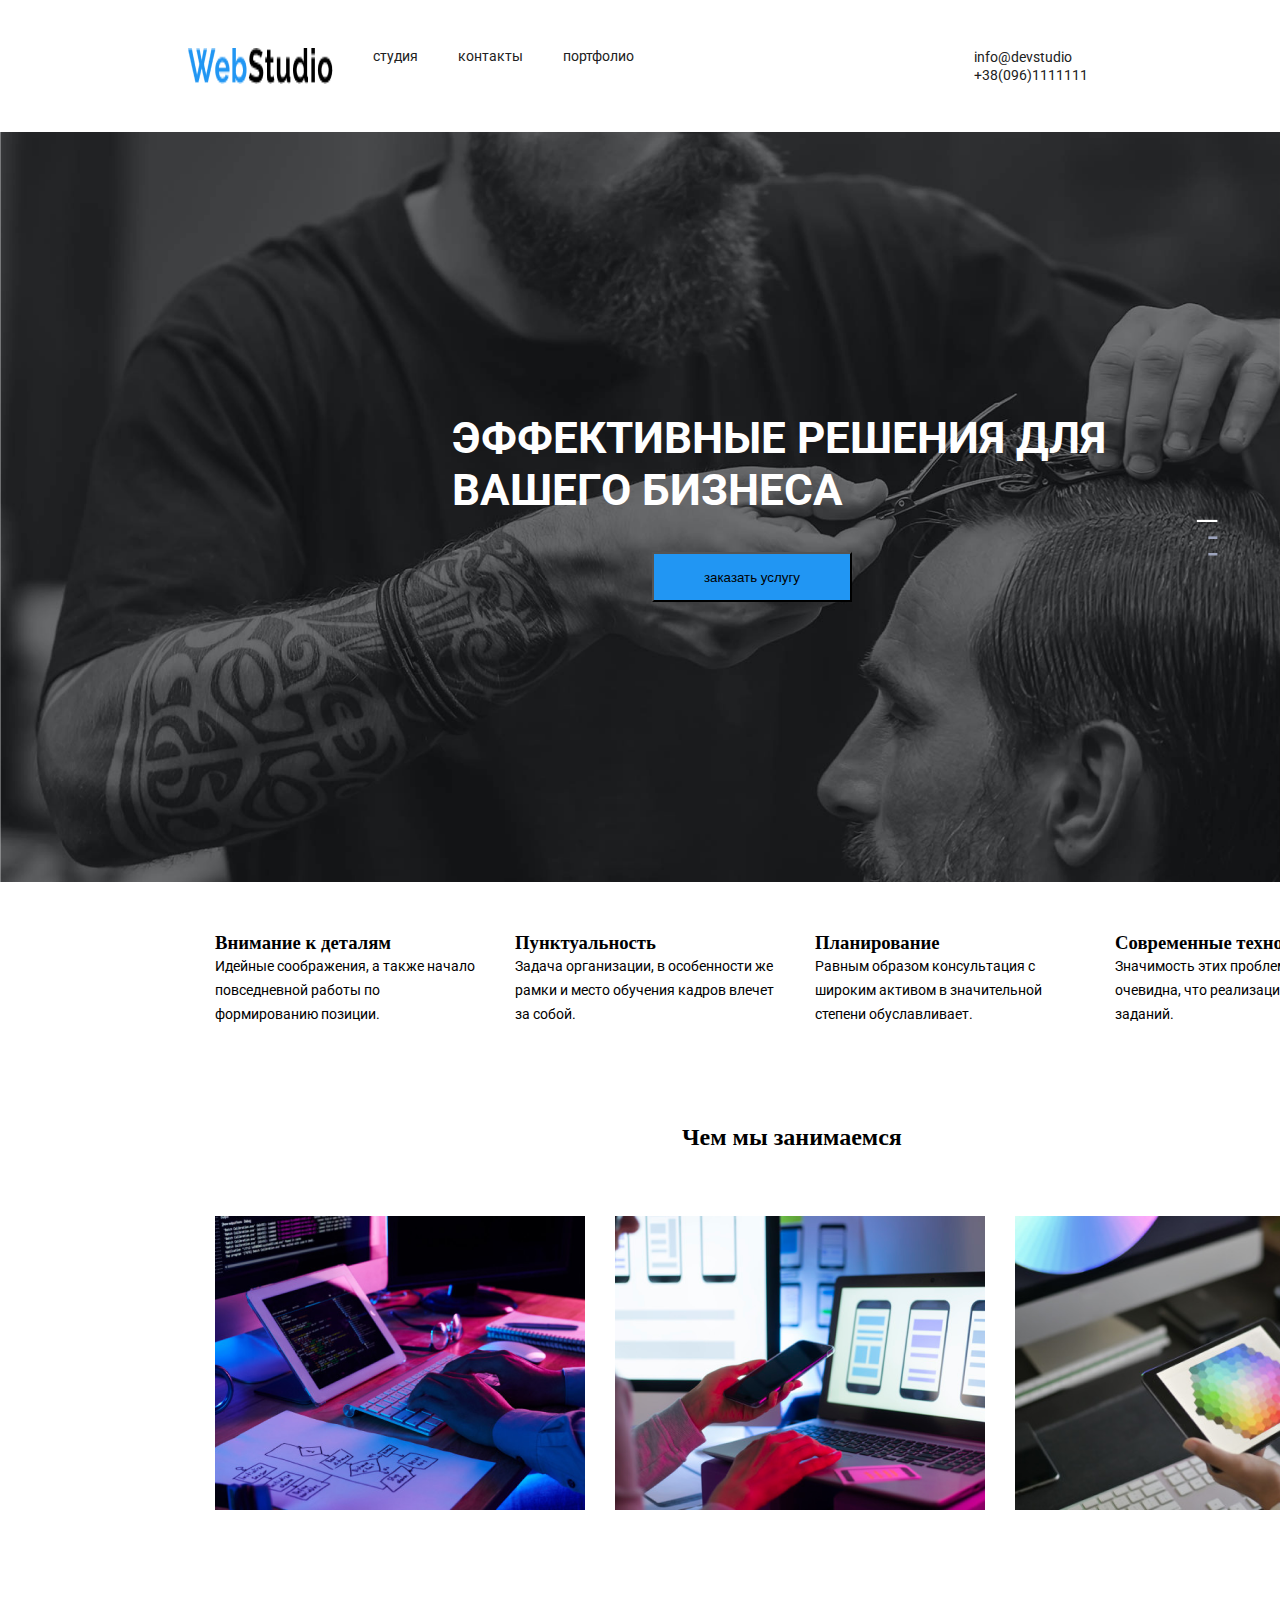
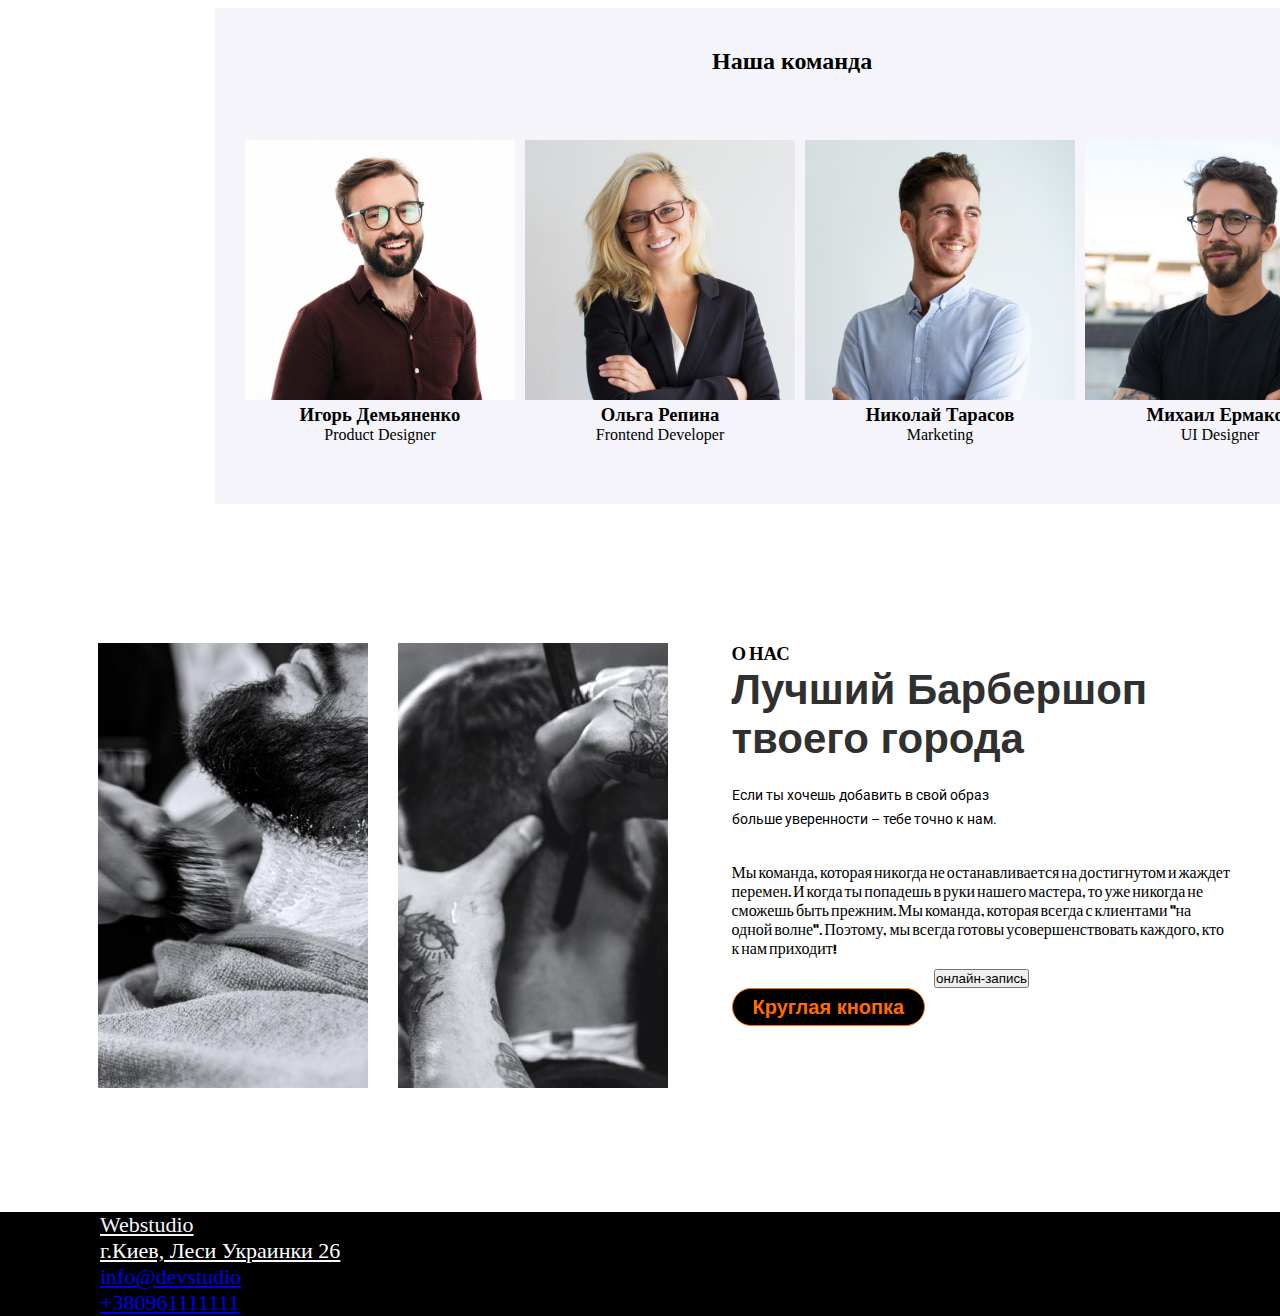
==== commit 626783ce: "1" ====
--- a/index.html
+++ b/index.html
@@ -4,11 +4,16 @@
     <meta charset="UTF-8">
     <meta http-equiv="X-UA-Compatible" content="IE=edge">
     <meta name="viewport" content="width=device-width, initial-scale=1.0">
+    
+    <title>Homework</title>
+    <link rel="preconnect" href="https://fonts.googleapis.com">
+    <link rel="preconnect" href="https://fonts.gstatic.com" crossorigin>
+    <link href="https://fonts.googleapis.com/css2?family=Blaka&display=swap" rel="stylesheet">
     <link rel="preconnect" href="https://fonts.googleapis.com">
     <link rel="preconnect" href="https://fonts.gstatic.com" crossorigin>
     <link href="https://fonts.googleapis.com/css2?family=Roboto:wght@500&display=swap" rel="stylesheet">
     <link rel="stylesheet" href="./styles/css.css">
-    <title>Homework</title>
+    
 </head>
 <body>
     <header class="header">
@@ -123,7 +128,9 @@
                                 <div class="actions">
                                    <button class="action">онлайн-запись</button>
                                 </div>
-                        <a href="">Волшебная кнопка</a>
+                        <button type="button" class="but"><a href="./perehod.html" target="_blank" class="nor">Круглая кнопка</a></button>
+
+
                 </div>
                 
             </div>
--- a/styles/css.css
+++ b/styles/css.css
@@ -16,6 +16,7 @@
 
 
 .hero{
+    
     margin-bottom: 50px;
 }
 .navi-link{
@@ -191,6 +192,7 @@
 }
 .content {
     width: 500px;
+    font-family: 'Blaka', cursive;
 }
 
 
@@ -218,4 +220,28 @@
 }
 .actions {
     text-align: center;
+}
+
+.but {
+    border: 1px solid #FF6C00;
+    border-radius: 25px;
+    background-color: black;
+    padding: 10px 20px 10px 20px;
+    font-weight: 600;
+    font-size: 20px;
+    line-height: 16px;
+}
+
+.id {
+    background-color: white;
+    color: black;
+}
+
+.log {
+    font-family: 'Blaka', cursive;
+}
+
+.nor {
+    color: #FF6C00;
+    text-decoration: none;
 }